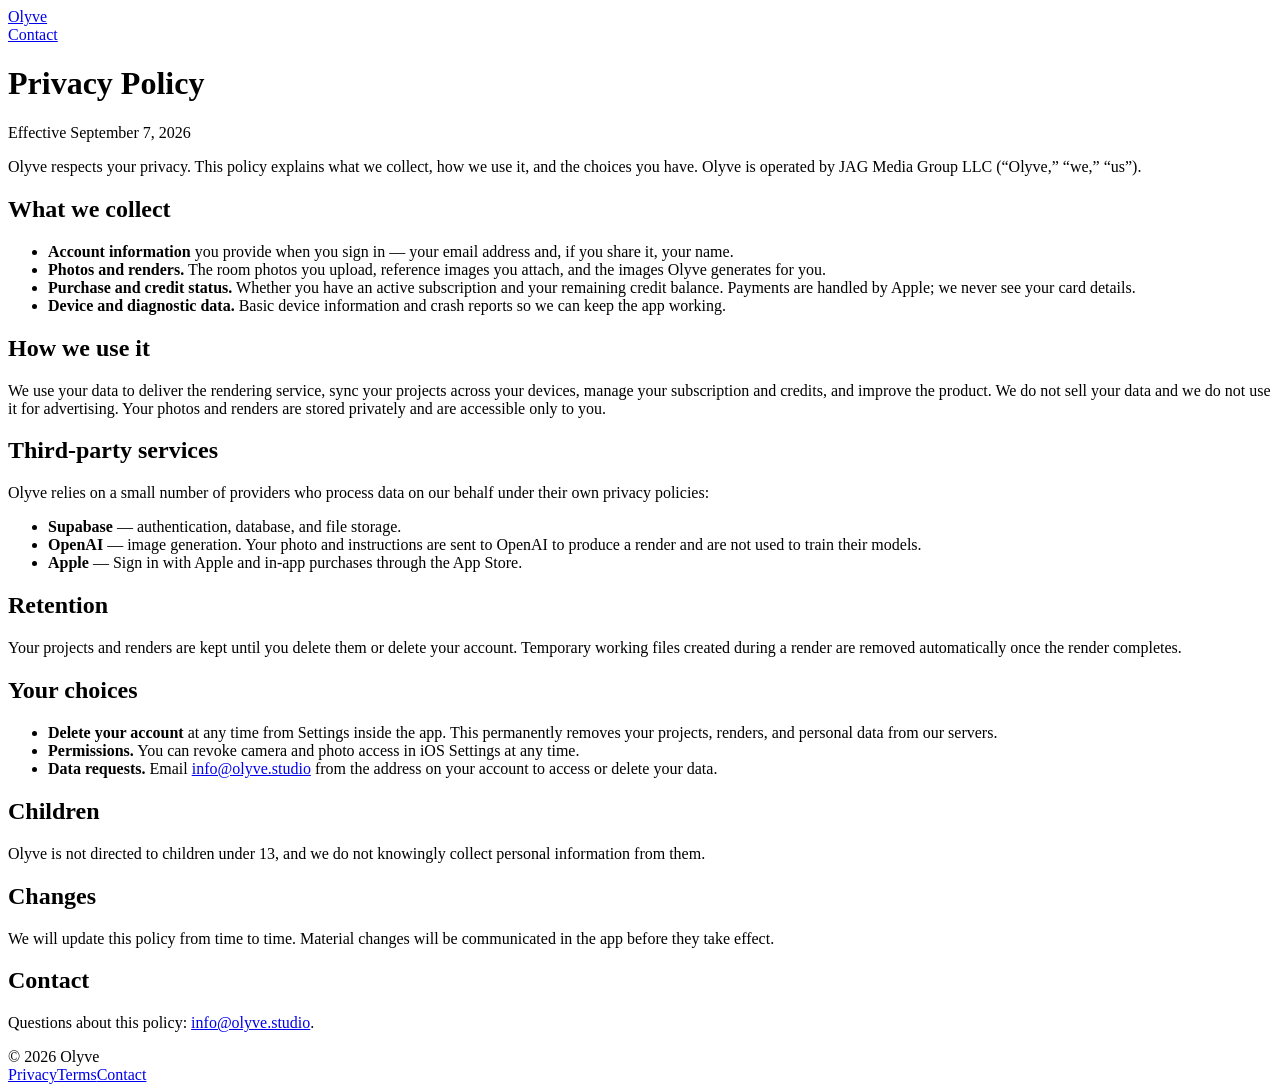
==== public/privacy.html @ 06103cea "Olyve coming-soon site: home, privacy, terms, contact Co-Authored-By: Claude Fable 5.1 <noreply@anth" ====
<!doctype html>
<html lang="en">
<head>
<meta charset="utf-8">
<meta name="viewport" content="width=device-width,initial-scale=1">
<title>Privacy Policy — Olyve</title>
<meta name="description" content="How Olyve collects, uses, and protects your data.">
<meta property="og:title" content="Privacy Policy — Olyve">
<meta property="og:description" content="How Olyve collects, uses, and protects your data.">
<meta property="og:image" content="https://olyve.studio/apple-touch-icon.png">
<meta name="theme-color" content="#F7F5F0">
<link rel="icon" type="image/png" href="/favicon.png">
<link rel="apple-touch-icon" href="/apple-touch-icon.png">
<link rel="preconnect" href="https://fonts.googleapis.com">
<link rel="preconnect" href="https://fonts.gstatic.com" crossorigin>
<link href="https://fonts.googleapis.com/css2?family=Fraunces:ital,opsz,wght,SOFT@0,9..144,400..600,0..100;1,9..144,400..600,0..100&family=Inter:wght@400;500;600&display=swap" rel="stylesheet">
<link rel="stylesheet" href="/styles.css">
</head>
<body>
<header class="site-header">
  <div class="wrap">
    <a class="brand" href="/" aria-label="Olyve home"><img src="/assets/olyve-mark.png" alt=""><span>Olyve</span></a>
    <nav class="nav"><a href="/contact">Contact</a></nav>
  </div>
</header>

<main class="article">
  <div class="wrap">
    <h1>Privacy Policy</h1>
    <p class="meta">Effective September 7, 2026</p>
    <p>Olyve respects your privacy. This policy explains what we collect, how we use it, and the choices you have. Olyve is operated by JAG Media Group LLC (&ldquo;Olyve,&rdquo; &ldquo;we,&rdquo; &ldquo;us&rdquo;).</p>

    <h2>What we collect</h2>
    <ul>
      <li><strong>Account information</strong> you provide when you sign in &mdash; your email address and, if you share it, your name.</li>
      <li><strong>Photos and renders.</strong> The room photos you upload, reference images you attach, and the images Olyve generates for you.</li>
      <li><strong>Purchase and credit status.</strong> Whether you have an active subscription and your remaining credit balance. Payments are handled by Apple; we never see your card details.</li>
      <li><strong>Device and diagnostic data.</strong> Basic device information and crash reports so we can keep the app working.</li>
    </ul>

    <h2>How we use it</h2>
    <p>We use your data to deliver the rendering service, sync your projects across your devices, manage your subscription and credits, and improve the product. We do not sell your data and we do not use it for advertising. Your photos and renders are stored privately and are accessible only to you.</p>

    <h2>Third-party services</h2>
    <p>Olyve relies on a small number of providers who process data on our behalf under their own privacy policies:</p>
    <ul>
      <li><strong>Supabase</strong> &mdash; authentication, database, and file storage.</li>
      <li><strong>OpenAI</strong> &mdash; image generation. Your photo and instructions are sent to OpenAI to produce a render and are not used to train their models.</li>
      <li><strong>Apple</strong> &mdash; Sign in with Apple and in-app purchases through the App Store.</li>
    </ul>

    <h2>Retention</h2>
    <p>Your projects and renders are kept until you delete them or delete your account. Temporary working files created during a render are removed automatically once the render completes.</p>

    <h2>Your choices</h2>
    <ul>
      <li><strong>Delete your account</strong> at any time from Settings inside the app. This permanently removes your projects, renders, and personal data from our servers.</li>
      <li><strong>Permissions.</strong> You can revoke camera and photo access in iOS Settings at any time.</li>
      <li><strong>Data requests.</strong> Email <a href="mailto:info@olyve.studio">info@olyve.studio</a> from the address on your account to access or delete your data.</li>
    </ul>

    <h2>Children</h2>
    <p>Olyve is not directed to children under 13, and we do not knowingly collect personal information from them.</p>

    <h2>Changes</h2>
    <p>We will update this policy from time to time. Material changes will be communicated in the app before they take effect.</p>

    <h2>Contact</h2>
    <p>Questions about this policy: <a href="mailto:info@olyve.studio">info@olyve.studio</a>.</p>
  </div>
</main>

<footer class="site-footer">
  <div class="wrap">
    <span>&copy; 2026 Olyve</span>
    <nav><a href="/privacy">Privacy</a><a href="/terms">Terms</a><a href="/contact">Contact</a></nav>
  </div>
</footer>
</body>
</html>
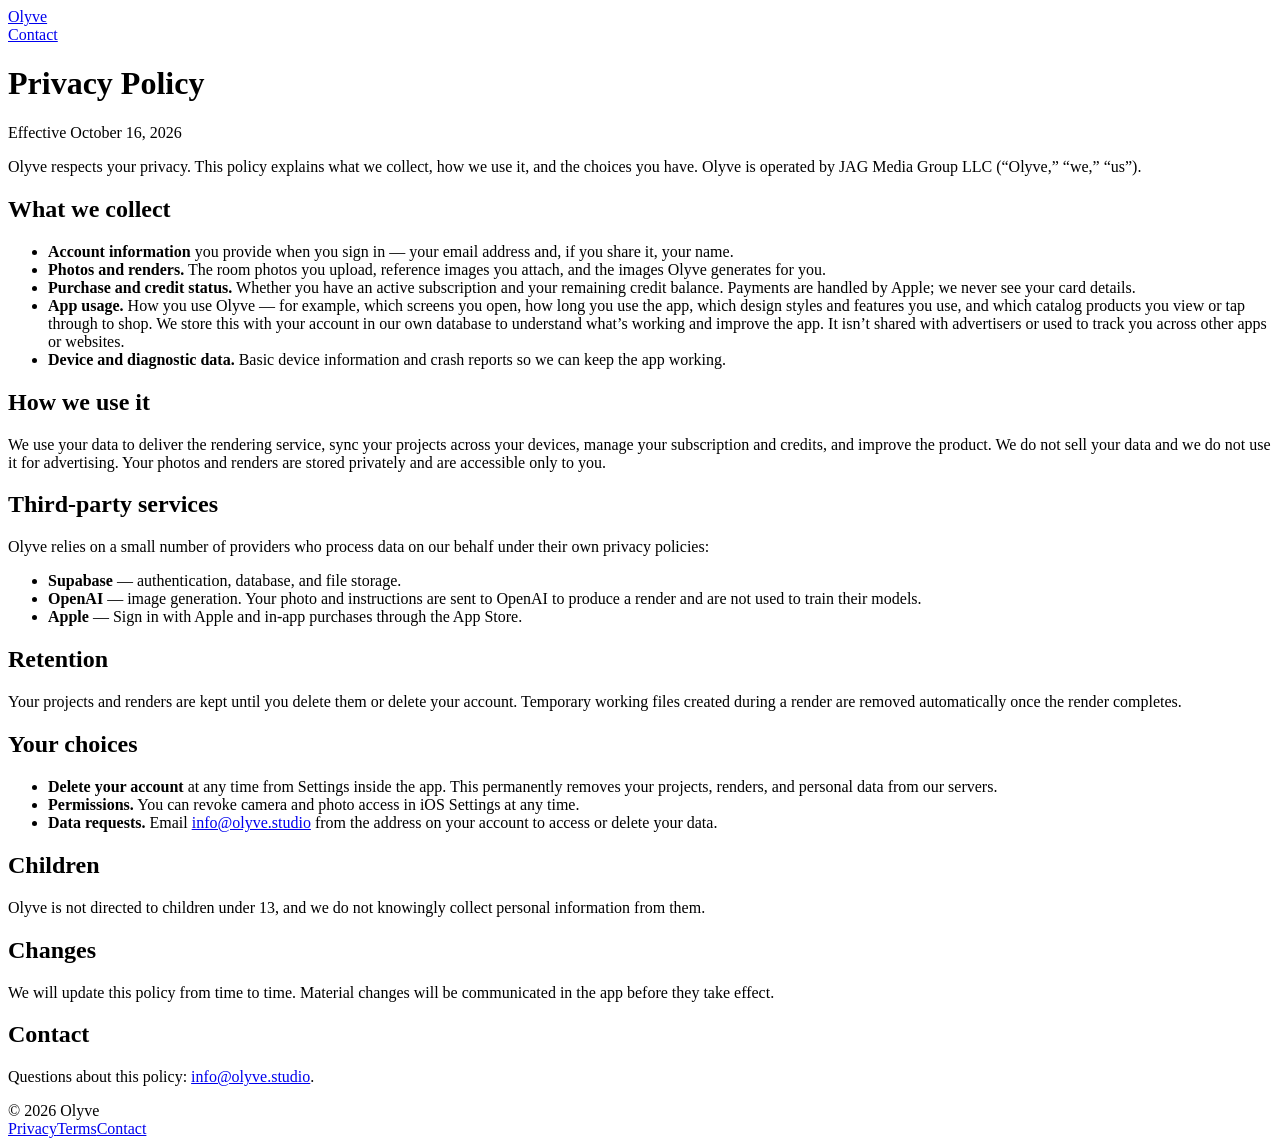
==== commit cff5fc92: "Privacy: disclose in-app usage analytics Co-Authored-By: Claude Opus 5.5 <noreply@anthropic.com>" ====
--- a/public/privacy.html
+++ b/public/privacy.html
@@ -27,7 +27,7 @@
 <main class="article">
   <div class="wrap">
     <h1>Privacy Policy</h1>
-    <p class="meta">Effective September 7, 2026</p>
+    <p class="meta">Effective October 16, 2026</p>
     <p>Olyve respects your privacy. This policy explains what we collect, how we use it, and the choices you have. Olyve is operated by JAG Media Group LLC (&ldquo;Olyve,&rdquo; &ldquo;we,&rdquo; &ldquo;us&rdquo;).</p>
 
     <h2>What we collect</h2>
@@ -35,6 +35,7 @@
       <li><strong>Account information</strong> you provide when you sign in &mdash; your email address and, if you share it, your name.</li>
       <li><strong>Photos and renders.</strong> The room photos you upload, reference images you attach, and the images Olyve generates for you.</li>
       <li><strong>Purchase and credit status.</strong> Whether you have an active subscription and your remaining credit balance. Payments are handled by Apple; we never see your card details.</li>
+      <li><strong>App usage.</strong> How you use Olyve — for example, which screens you open, how long you use the app, which design styles and features you use, and which catalog products you view or tap through to shop. We store this with your account in our own database to understand what’s working and improve the app. It isn’t shared with advertisers or used to track you across other apps or websites.</li>
       <li><strong>Device and diagnostic data.</strong> Basic device information and crash reports so we can keep the app working.</li>
     </ul>
 
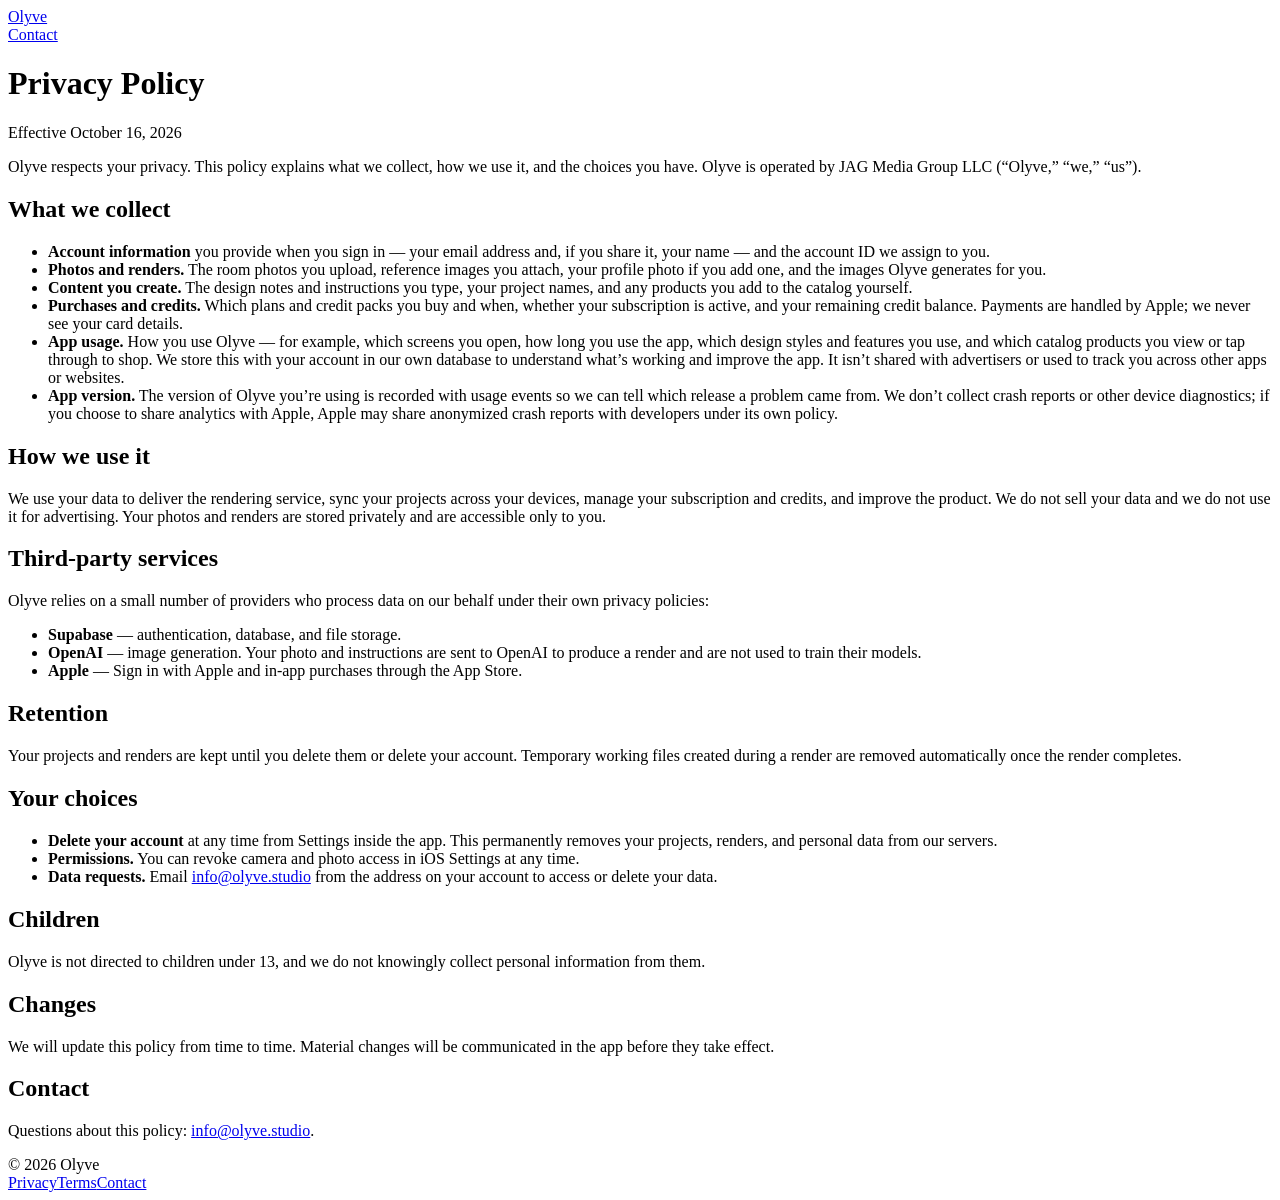
==== commit f2b1a114: "Privacy: match App Privacy answers Name the account ID, profile photo, typed content (notes, project" ====
--- a/public/privacy.html
+++ b/public/privacy.html
@@ -32,11 +32,12 @@
 
     <h2>What we collect</h2>
     <ul>
-      <li><strong>Account information</strong> you provide when you sign in &mdash; your email address and, if you share it, your name.</li>
-      <li><strong>Photos and renders.</strong> The room photos you upload, reference images you attach, and the images Olyve generates for you.</li>
-      <li><strong>Purchase and credit status.</strong> Whether you have an active subscription and your remaining credit balance. Payments are handled by Apple; we never see your card details.</li>
+      <li><strong>Account information</strong> you provide when you sign in &mdash; your email address and, if you share it, your name &mdash; and the account ID we assign to you.</li>
+      <li><strong>Photos and renders.</strong> The room photos you upload, reference images you attach, your profile photo if you add one, and the images Olyve generates for you.</li>
+      <li><strong>Content you create.</strong> The design notes and instructions you type, your project names, and any products you add to the catalog yourself.</li>
+      <li><strong>Purchases and credits.</strong> Which plans and credit packs you buy and when, whether your subscription is active, and your remaining credit balance. Payments are handled by Apple; we never see your card details.</li>
       <li><strong>App usage.</strong> How you use Olyve — for example, which screens you open, how long you use the app, which design styles and features you use, and which catalog products you view or tap through to shop. We store this with your account in our own database to understand what’s working and improve the app. It isn’t shared with advertisers or used to track you across other apps or websites.</li>
-      <li><strong>Device and diagnostic data.</strong> Basic device information and crash reports so we can keep the app working.</li>
+      <li><strong>App version.</strong> The version of Olyve you’re using is recorded with usage events so we can tell which release a problem came from. We don’t collect crash reports or other device diagnostics; if you choose to share analytics with Apple, Apple may share anonymized crash reports with developers under its own policy.</li>
     </ul>
 
     <h2>How we use it</h2>
